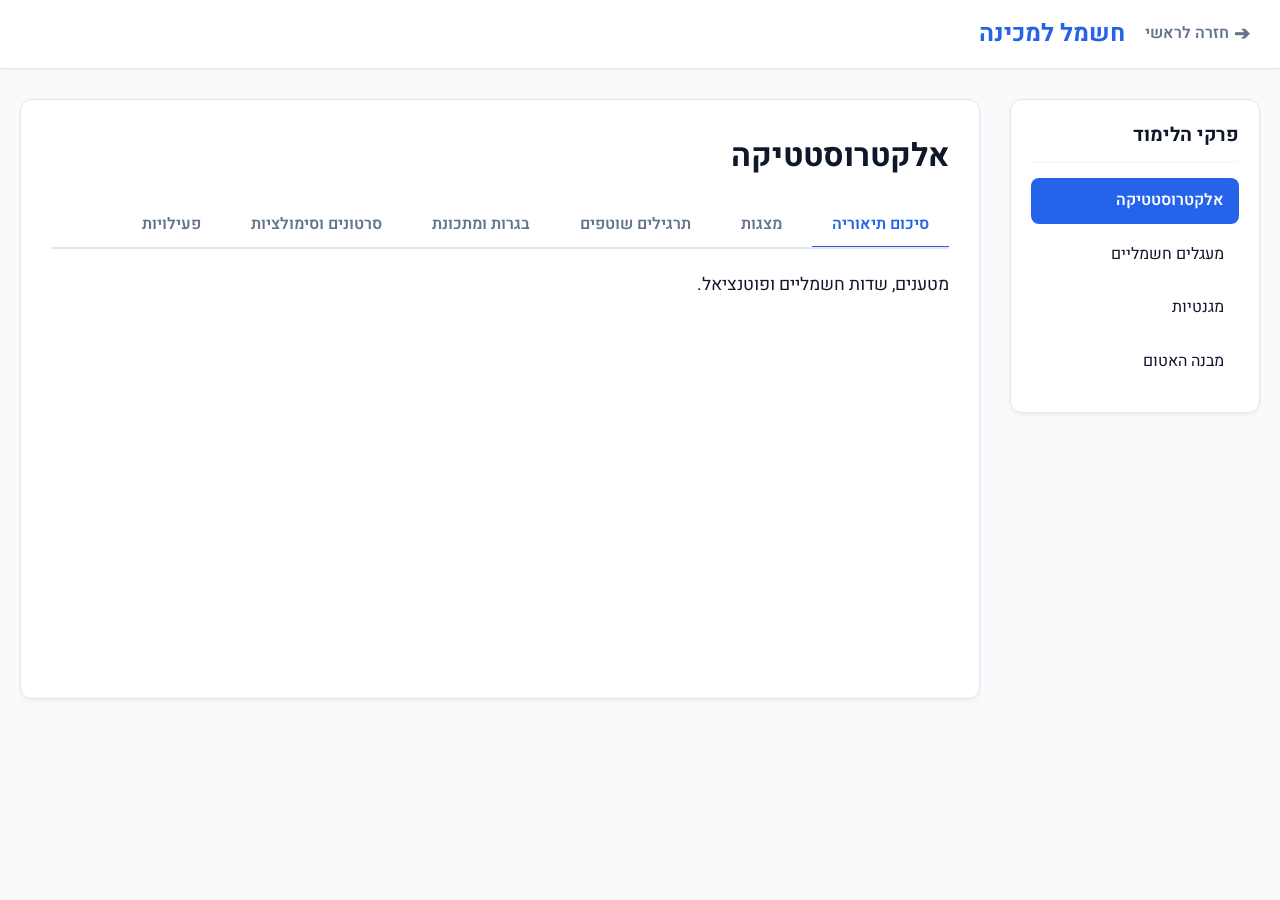
==== electricity.html @ b70d78d8 "Add Atwood machine simulation to Newton's laws chapter Adds the standalone Atwood lab (Atwood/atwood" ====
<!DOCTYPE html>
<html lang="he" dir="rtl">
<head>
    <meta charset="UTF-8">
    <meta name="viewport" content="width=device-width, initial-scale=1.0">
    <title>חשמל למכינה | פורטל פיזיקה</title>
    <link href="https://fonts.googleapis.com/css2?family=Heebo:wght@300;400;600;800&display=swap" rel="stylesheet">
    <link rel="stylesheet" href="assets/style.css">
</head>
<body>
    <nav class="top-nav">
        <a href="index.html" class="back-link">
            <span style="font-size: 1.2rem; margin-left: 5px;">➔</span> חזרה לראשי
        </a>
        <h1>חשמל למכינה</h1>
    </nav>

    <div class="layout-wrapper">
        <aside class="sidebar">
            <h2>פרקי הלימוד</h2>
            <ul class="chapter-list">
    <li><a href="#" class="chapter-link active" data-chapter="electrostatics">אלקטרוסטטיקה</a></li>
    <li><a href="#" class="chapter-link" data-chapter="circuits">מעגלים חשמליים</a></li>
    <li><a href="#" class="chapter-link" data-chapter="magnetism">מגנטיות</a></li>
    <li><a href="#" class="chapter-link" data-chapter="modern">מבנה האטום</a></li>
</ul>
        </aside>

        <main class="content-area">
            <h2 id="current-chapter-title">טוען נתונים...</h2>
            
            <div class="tabs-container">
                <div class="tabs-header">
                    <button class="tab-btn active" data-tab="tab-summary">סיכום תיאוריה</button>
                    <button class="tab-btn" data-tab="tab-presentations">מצגות</button>
                    <button class="tab-btn" data-tab="tab-exercises">תרגילים שוטפים</button>
                    <button class="tab-btn" data-tab="tab-exams">בגרות ומתכונת</button>
                    <button class="tab-btn" data-tab="tab-videos">סרטונים וסימולציות</button>
                    <button class="tab-btn" data-tab="tab-activities">פעילויות</button>
                </div>

                <div class="tabs-body">
                    <div id="tab-summary" class="tab-pane active">
                        <div id="summary-content"></div>
                    </div>
                    
                    <div id="tab-presentations" class="tab-pane">
                        <div id="presentations-content"></div>
                    </div>
                    
                    <div id="tab-exercises" class="tab-pane">
                        <div id="exercises-content"></div>
                    </div>
                    
                    <div id="tab-exams" class="tab-pane">
                        <div id="exams-content"></div>
                    </div>
                    
                    <div id="tab-videos" class="tab-pane">
                        <div id="videos-content" class="video-grid"></div>
                    </div>
                    
                    
                    
                    <div id="tab-activities" class="tab-pane">
                    
                        <div id="activities-content"></div>
                    
                    </div>
                </div>
            </div>
        </main>
    </div>

    <!-- טעינת הנתונים והלוגיקה בסוף הדף -->
    <script src="data/content.js?v=9"></script>
    <script src="assets/app.js?v=6"></script>
</body>
</html>
---- assets/style.css ----
:root {
    --primary-color: #2563eb;
    --primary-hover: #1d4ed8;
    --bg-color: #f8fafc;
    --surface-color: #ffffff;
    --text-main: #0f172a;
    --text-muted: #64748b;
    --border-color: #e2e8f0;
    --radius-md: 8px;
    --radius-lg: 12px;
}

* {
    margin: 0;
    padding: 0;
    box-sizing: border-box;
    font-family: 'Heebo', sans-serif;
}

body {
    background-color: var(--bg-color);
    color: var(--text-main);
    line-height: 1.6;
}

/* --- Hero & Index --- */
.hero-header {
    background: linear-gradient(135deg, #1e3a8a 0%, #2563eb 100%);
    color: white;
    text-align: center;
    padding: 60px 20px;
    margin-bottom: 40px;
}

.hero-header h1 {
    font-size: 3rem;
    font-weight: 800;
    margin-bottom: 10px;
}

.hero-header p {
    font-size: 1.2rem;
    opacity: 0.9;
}

.container {
    max-width: 1200px;
    margin: 0 auto;
    padding: 0 20px;
}

.section-title {
    text-align: center;
    margin-bottom: 30px;
    color: var(--text-main);
}

.sectors-grid {
    display: grid;
    grid-template-columns: repeat(auto-fit, minmax(280px, 1fr));
    gap: 20px;
    margin-bottom: 60px;
}

.sector-card {
    background: var(--surface-color);
    border-radius: var(--radius-lg);
    padding: 30px 20px;
    text-align: center;
    text-decoration: none;
    color: var(--text-main);
    box-shadow: 0 4px 6px -1px rgba(0, 0, 0, 0.1);
    transition: transform 0.2s, box-shadow 0.2s;
    border: 1px solid var(--border-color);
}

.sector-card:hover {
    transform: translateY(-5px);
    box-shadow: 0 10px 15px -3px rgba(0, 0, 0, 0.1);
}

.sector-card .icon {
    font-size: 3rem;
    margin-bottom: 15px;
}

.disabled-card {
    opacity: 0.6;
    cursor: not-allowed;
}
.disabled-card:hover {
    transform: none;
    box-shadow: 0 4px 6px -1px rgba(0, 0, 0, 0.1);
}

/* --- App Layout (Mechanics Page) --- */
.top-nav {
    background: var(--surface-color);
    padding: 15px 30px;
    display: flex;
    align-items: center;
    border-bottom: 1px solid var(--border-color);
    box-shadow: 0 1px 3px rgba(0,0,0,0.05);
}

.top-nav h1 {
    font-size: 1.5rem;
    margin-right: 20px;
    color: var(--primary-color);
}

.back-link {
    text-decoration: none;
    color: var(--text-muted);
    font-weight: 600;
    display: flex;
    align-items: center;
}
.back-link:hover {
    color: var(--primary-color);
}

.layout-wrapper {
    display: flex;
    max-width: 1400px;
    margin: 30px auto;
    padding: 0 20px;
    gap: 30px;
    align-items: flex-start;
}

.sidebar {
    flex: 0 0 250px;
    background: var(--surface-color);
    border-radius: var(--radius-lg);
    padding: 20px;
    box-shadow: 0 2px 4px rgba(0,0,0,0.05);
    border: 1px solid var(--border-color);
}

.sidebar h2 {
    font-size: 1.2rem;
    margin-bottom: 15px;
    padding-bottom: 10px;
    border-bottom: 2px solid var(--bg-color);
}

.chapter-list {
    list-style: none;
}

.chapter-list li {
    margin-bottom: 8px;
}

.chapter-link {
    display: block;
    padding: 10px 15px;
    text-decoration: none;
    color: var(--text-main);
    border-radius: var(--radius-md);
    transition: background 0.2s, color 0.2s;
}

.chapter-link:hover {
    background: var(--bg-color);
}

.chapter-link.active {
    background: var(--primary-color);
    color: white;
    font-weight: 600;
}

.content-area {
    flex: 1;
    background: var(--surface-color);
    border-radius: var(--radius-lg);
    padding: 30px;
    box-shadow: 0 2px 4px rgba(0,0,0,0.05);
    border: 1px solid var(--border-color);
    min-height: 600px;
}

.content-area h2 {
    font-size: 2rem;
    margin-bottom: 20px;
    color: var(--text-main);
}

/* --- Tabs --- */
.tabs-header {
    display: flex;
    gap: 10px;
    border-bottom: 2px solid var(--border-color);
    margin-bottom: 20px;
    overflow-x: auto;
}

.tab-btn {
    background: none;
    border: none;
    padding: 10px 20px;
    font-size: 1rem;
    font-weight: 600;
    color: var(--text-muted);
    cursor: pointer;
    border-bottom: 3px solid transparent;
    margin-bottom: -2px;
    transition: color 0.2s, border-color 0.2s;
    white-space: nowrap;
}

.tab-btn:hover {
    color: var(--primary-color);
}

.tab-btn.active {
    color: var(--primary-color);
    border-bottom-color: var(--primary-color);
}

.tab-pane {
    display: none;
    animation: fadeIn 0.3s ease;
}

.tab-pane.active {
    display: block;
}

@keyframes fadeIn {
    from { opacity: 0; transform: translateY(5px); }
    to { opacity: 1; transform: translateY(0); }
}

/* --- Content Styles --- */
.content-list {
    list-style: none;
}

.content-list li {
    background: var(--bg-color);
    margin-bottom: 10px;
    border-radius: var(--radius-md);
    transition: transform 0.2s;
}

.content-list li a {
    display: block;
    padding: 15px 20px;
    text-decoration: none;
    color: var(--text-main);
    font-weight: 600;
}

.content-list li:hover {
    transform: translateX(-5px);
    border-right: 4px solid var(--primary-color);
}

.video-grid {
    display: grid;
    grid-template-columns: repeat(auto-fit, minmax(300px, 1fr));
    gap: 20px;
}

.video-card {
    background: var(--bg-color);
    padding: 15px;
    border-radius: var(--radius-md);
}

.video-card h3 {
    font-size: 1.1rem;
    margin-bottom: 10px;
}

.video-wrapper {
    position: relative;
    padding-bottom: 56.25%; /* 16:9 Aspect Ratio */
    height: 0;
    overflow: hidden;
    border-radius: var(--radius-md);
}

.video-wrapper iframe {
    position: absolute;
    top: 0;
    left: 0;
    width: 100%;
    height: 100%;
}

.empty-state {
    color: var(--text-muted);
    font-style: italic;
    padding: 20px;
    background: var(--bg-color);
    border-radius: var(--radius-md);
    text-align: center;
}

/* Markdown/Summary Content */
.prose {
    font-size: 1.1rem;
    line-height: 1.8;
}
.prose p { margin-bottom: 15px; }
.prose ul { margin-right: 25px; margin-bottom: 15px; }
.prose h3 { margin-top: 25px; margin-bottom: 10px; }

/* Responsive */
@media (max-width: 768px) {
    .layout-wrapper {
        flex-direction: column;
    }
    .sidebar {
        flex: auto;
        width: 100%;
    }
}
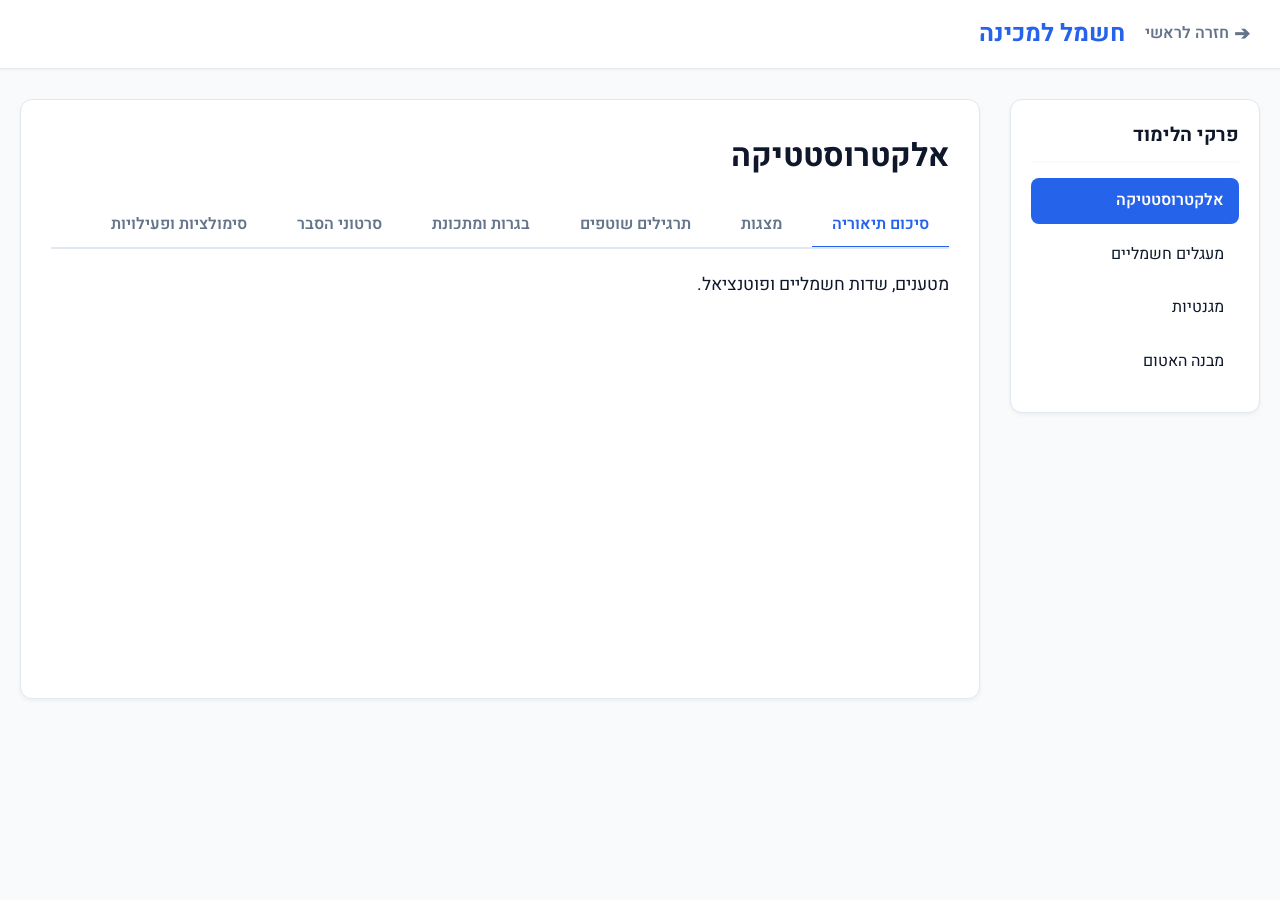
==== commit 0a03b6ce: "Separate explanatory videos from simulations and activities tabs" ====
--- a/electricity.html
+++ b/electricity.html
@@ -5,7 +5,7 @@
     <meta name="viewport" content="width=device-width, initial-scale=1.0">
     <title>חשמל למכינה | פורטל פיזיקה</title>
     <link href="https://fonts.googleapis.com/css2?family=Heebo:wght@300;400;600;800&display=swap" rel="stylesheet">
-    <link rel="stylesheet" href="assets/style.css">
+    <link rel="stylesheet" href="assets/style.css?v=2">
 </head>
 <body>
     <nav class="top-nav">
@@ -35,8 +35,8 @@
                     <button class="tab-btn" data-tab="tab-presentations">מצגות</button>
                     <button class="tab-btn" data-tab="tab-exercises">תרגילים שוטפים</button>
                     <button class="tab-btn" data-tab="tab-exams">בגרות ומתכונת</button>
-                    <button class="tab-btn" data-tab="tab-videos">סרטונים וסימולציות</button>
-                    <button class="tab-btn" data-tab="tab-activities">פעילויות</button>
+                    <button class="tab-btn" data-tab="tab-videos">סרטוני הסבר</button>
+                    <button class="tab-btn" data-tab="tab-simulations">סימולציות ופעילויות</button>
                 </div>
 
                 <div class="tabs-body">
@@ -60,12 +60,9 @@
                         <div id="videos-content" class="video-grid"></div>
                     </div>
                     
-                    
-                    
-                    <div id="tab-activities" class="tab-pane">
-                    
+                    <div id="tab-simulations" class="tab-pane">
+                        <div id="simulations-embeds" class="video-grid" style="margin-bottom: 25px;"></div>
                         <div id="activities-content"></div>
-                    
                     </div>
                 </div>
             </div>
@@ -73,8 +70,8 @@
     </div>
 
     <!-- טעינת הנתונים והלוגיקה בסוף הדף -->
-    <script src="data/content.js?v=9"></script>
-    <script src="assets/app.js?v=6"></script>
+    <script src="data/content.js?v=16"></script>
+    <script src="assets/app.js?v=9"></script>
 </body>
 </html>
 
--- a/assets/style.css
+++ b/assets/style.css
@@ -265,6 +265,18 @@
     gap: 20px;
 }
 
+.video-group-title {
+    grid-column: 1 / -1;
+    font-size: 1.3rem;
+    margin: 15px 0 0;
+    padding-bottom: 6px;
+    border-bottom: 2px solid var(--primary-color);
+}
+
+.video-group-title:first-child {
+    margin-top: 0;
+}
+
 .video-card {
     background: var(--bg-color);
     padding: 15px;
